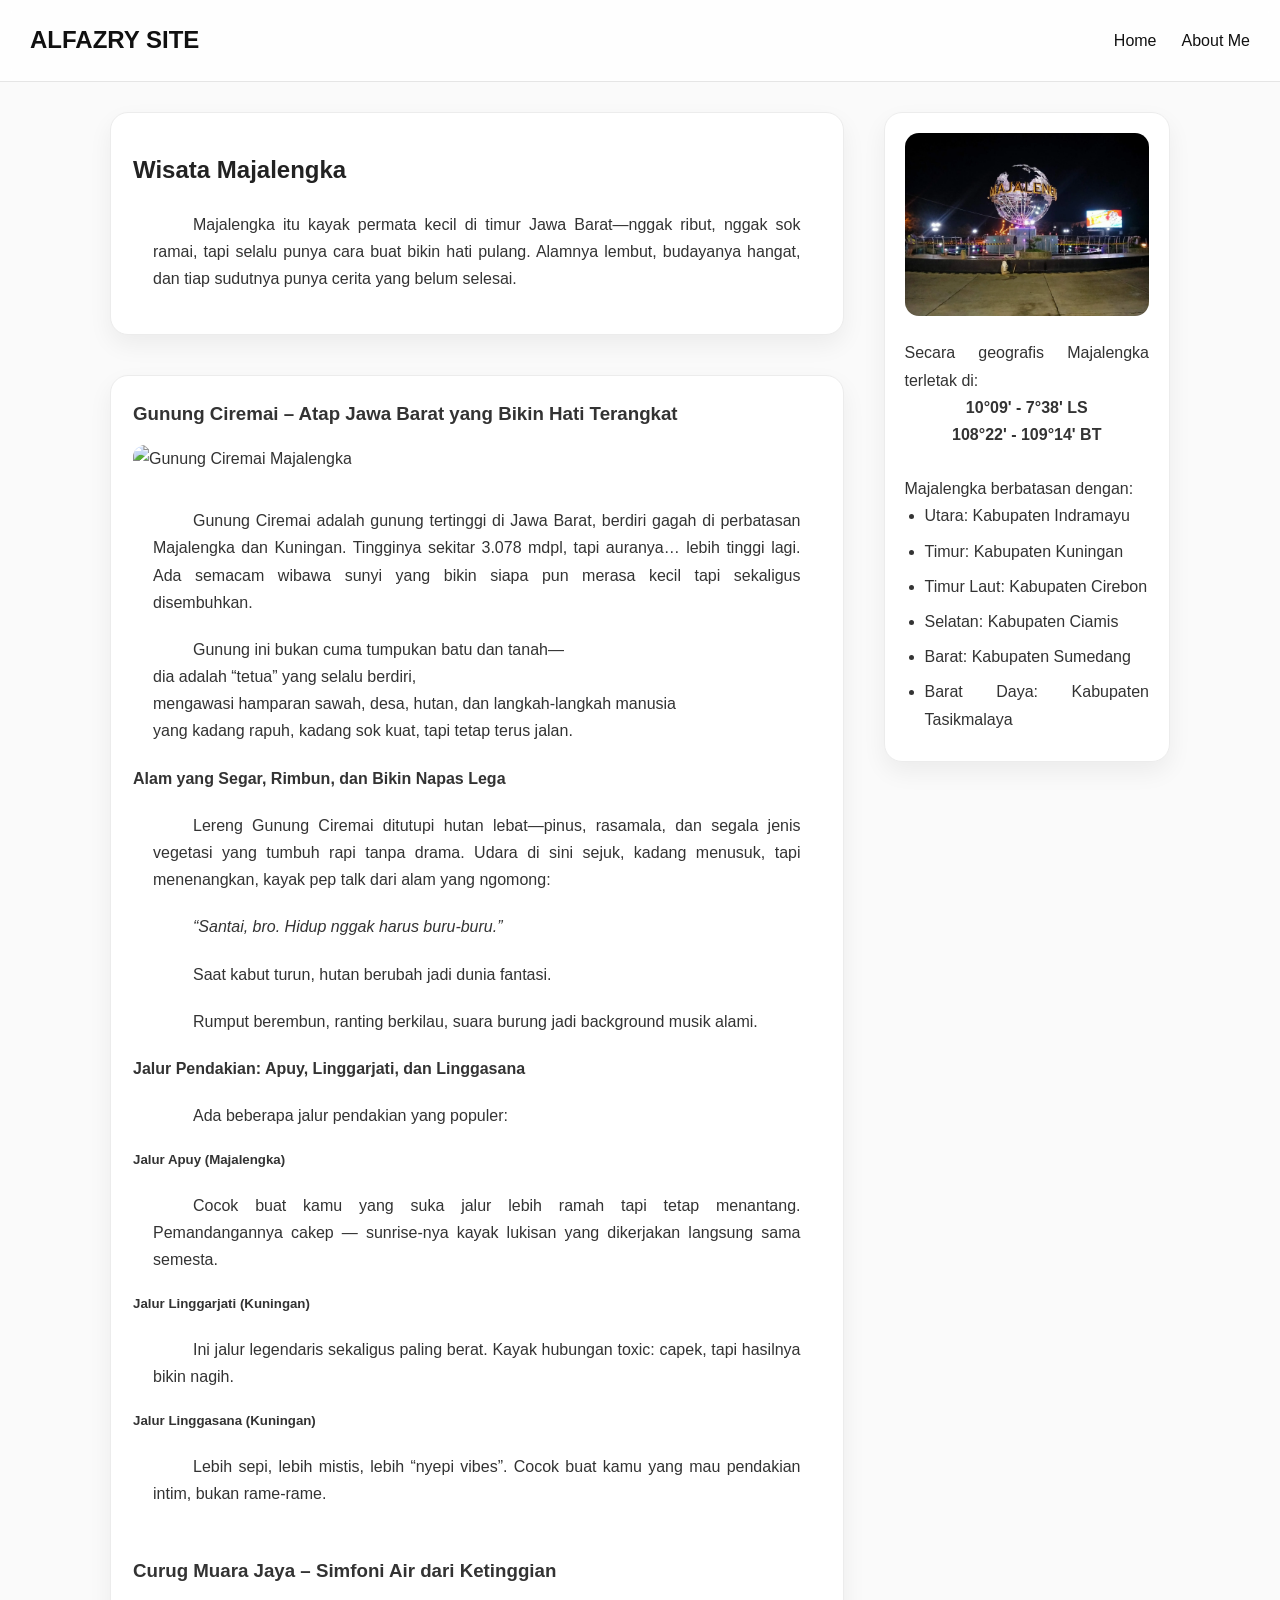
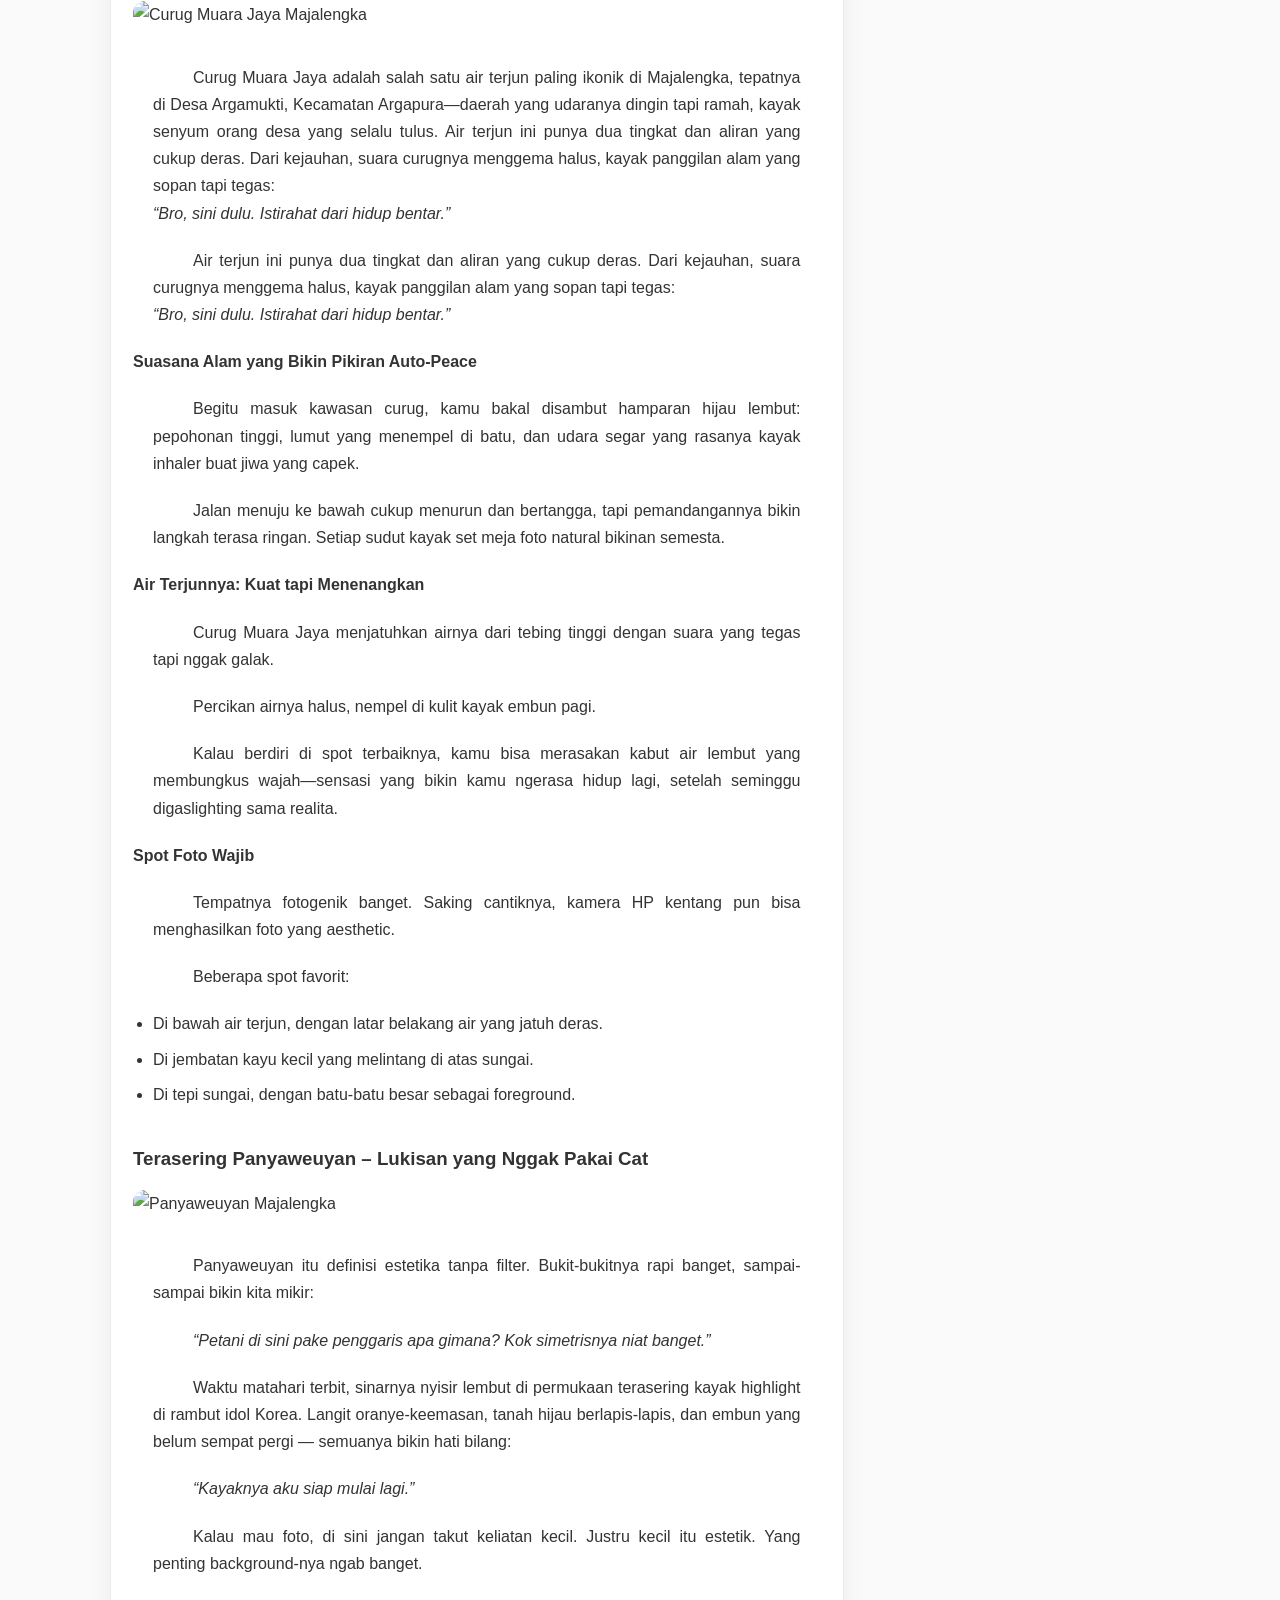
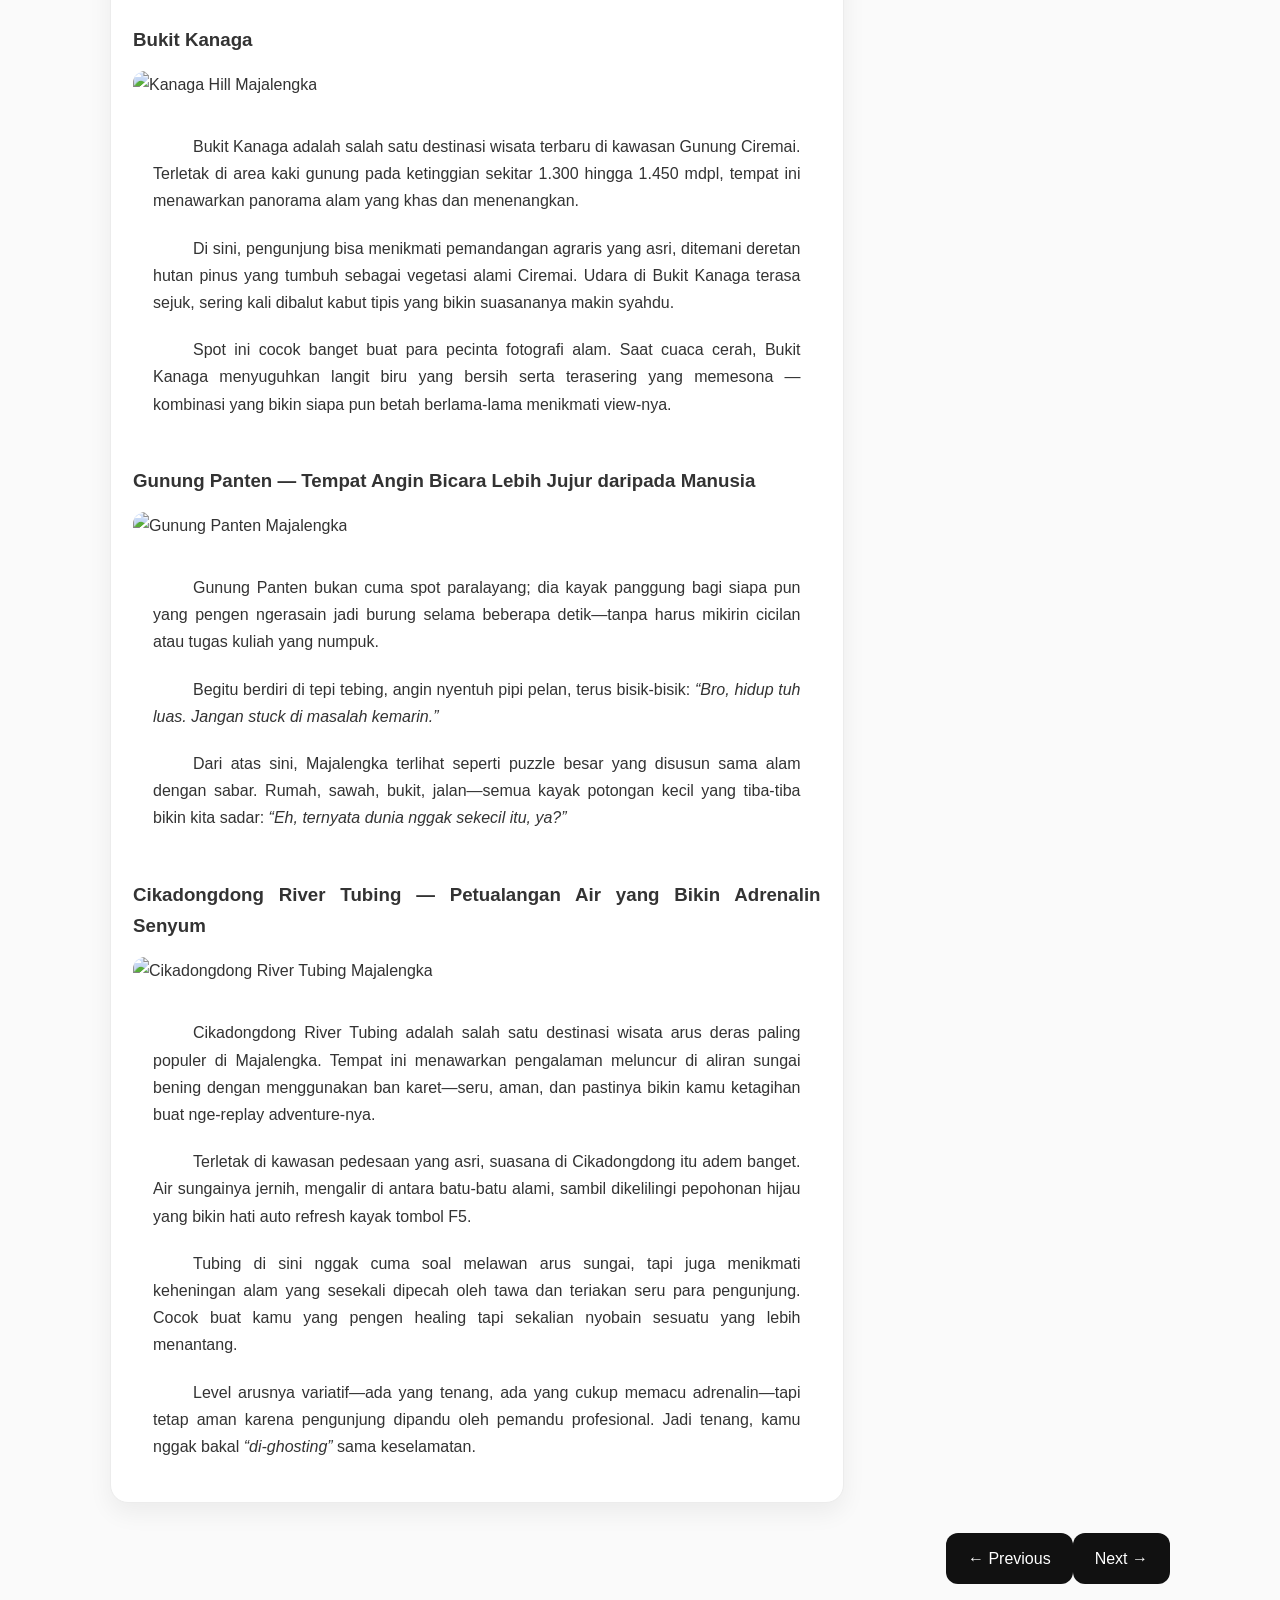
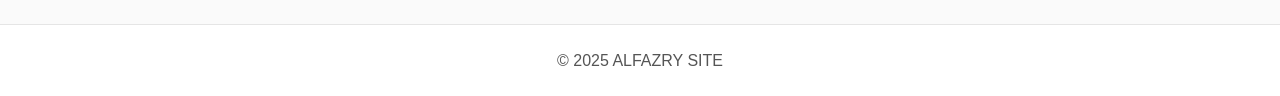
==== next_page_1.html @ a9901567 "Front-end web Website tentang majalengka" ====
<!DOCTYPE html>
<html lang="id">
<head>
  <meta charset="UTF-8" />
  <meta name="viewport" content="width=device-width, initial-scale=1.0" />
  <title>ALFAZRY SITE</title>
  <link rel="stylesheet" href="styles.css" />
</head>
<body>
  <header>
    <h1>ALFAZRY SITE</h1>
    <nav>
      <ul>
        <li><a href="index.html">Home</a></li>
        <li><a href="about_me.html">About Me</a></li>
      </ul>
    </nav>
  </header>
  <main>
    <article>
      <section>
        <h2>Wisata Majalengka</h2>
        <p>Majalengka itu kayak permata kecil di timur Jawa Barat—nggak ribut, nggak sok ramai, tapi selalu punya cara buat bikin hati pulang. Alamnya lembut, budayanya hangat, 
          dan tiap sudutnya punya cerita yang belum selesai.</p>
      </section>
      <section>
        <h3>Gunung Ciremai – Atap Jawa Barat yang Bikin Hati Terangkat</h3>
          <img src="https://encrypted-tbn0.gstatic.com/images?q=tbn:ANd9GcT-mESQbd5KCQXlx12JKlOTaEdHepAyawJ8tg&s" alt="Gunung Ciremai Majalengka">
          <p>Gunung Ciremai adalah gunung tertinggi di Jawa Barat, berdiri gagah di perbatasan Majalengka dan Kuningan. Tingginya sekitar 3.078 mdpl, tapi auranya… lebih tinggi lagi. 
            Ada semacam wibawa sunyi yang bikin siapa pun merasa kecil tapi sekaligus disembuhkan.</p>
          <p>Gunung ini bukan cuma tumpukan batu dan tanah—
            <br>dia adalah “tetua” yang selalu berdiri,
            <br>mengawasi hamparan sawah, desa, hutan, dan langkah-langkah manusia
            <br>yang kadang rapuh, kadang sok kuat, tapi tetap terus jalan.</p>
          <h4>Alam yang Segar, Rimbun, dan Bikin Napas Lega</h4>
            <p>Lereng Gunung Ciremai ditutupi hutan lebat—pinus, rasamala, dan segala jenis vegetasi yang tumbuh rapi tanpa drama. Udara di sini sejuk, kadang menusuk, tapi menenangkan, 
              kayak pep talk dari alam yang ngomong:</p>
            <p><i>“Santai, bro. Hidup nggak harus buru-buru.”</i></p>
            <p>Saat kabut turun, hutan berubah jadi dunia fantasi.</p>
            <p>Rumput berembun, ranting berkilau, suara burung jadi background musik alami.</p>
          <h4>Jalur Pendakian: Apuy, Linggarjati, dan Linggasana</h4>
            <p>Ada beberapa jalur pendakian yang populer:</p>
            <h5>Jalur Apuy (Majalengka)</h5>
              <p>Cocok buat kamu yang suka jalur lebih ramah tapi tetap menantang.
                Pemandangannya cakep — sunrise-nya kayak lukisan yang dikerjakan langsung sama semesta.</p>
            <h5>Jalur Linggarjati (Kuningan)</h5>
              <p>Ini jalur legendaris sekaligus paling berat. Kayak hubungan toxic: capek, tapi hasilnya bikin nagih.</p>
            <h5>Jalur Linggasana (Kuningan)</h5>
              <p>Lebih sepi, lebih mistis, lebih “nyepi vibes”. Cocok buat kamu yang mau pendakian intim, bukan rame-rame.</p>
        <br>
        <h3>Curug Muara Jaya – Simfoni Air dari Ketinggian</h3>
          <img src="https://encrypted-tbn0.gstatic.com/images?q=tbn:ANd9GcRF4hX5Hg7hbIJdK5YWosfzW3komMaqAnpwzw&s" alt="Curug Muara Jaya Majalengka">
          <p>Curug Muara Jaya adalah salah satu air terjun paling ikonik di Majalengka, tepatnya di Desa Argamukti, Kecamatan Argapura—daerah yang udaranya dingin tapi ramah, 
            kayak senyum orang desa yang selalu tulus. Air terjun ini punya dua tingkat dan aliran yang cukup deras. Dari kejauhan, suara curugnya menggema halus, kayak panggilan alam yang sopan tapi tegas: 
            <br><i>“Bro, sini dulu. Istirahat dari hidup bentar.”</i></p>
          <p>Air terjun ini punya dua tingkat dan aliran yang cukup deras. Dari kejauhan, suara curugnya menggema halus, kayak panggilan alam yang sopan tapi tegas:
            <br><i>“Bro, sini dulu. Istirahat dari hidup bentar.”</i></p>
          <h4>Suasana Alam yang Bikin Pikiran Auto-Peace</h4>
            <p>Begitu masuk kawasan curug, kamu bakal disambut hamparan hijau lembut:
              pepohonan tinggi, lumut yang menempel di batu, dan udara segar yang rasanya kayak inhaler buat jiwa yang capek.</p>
            <p>Jalan menuju ke bawah cukup menurun dan bertangga,
              tapi pemandangannya bikin langkah terasa ringan.
              Setiap sudut kayak set meja foto natural bikinan semesta.</p>
          <h4>Air Terjunnya: Kuat tapi Menenangkan</h4>
            <p>Curug Muara Jaya menjatuhkan airnya dari tebing tinggi dengan suara yang tegas tapi nggak galak.</p>
            <p>Percikan airnya halus, nempel di kulit kayak embun pagi.</p>
            <p>Kalau berdiri di spot terbaiknya, kamu bisa merasakan kabut air lembut yang membungkus wajah—sensasi yang bikin kamu ngerasa hidup lagi, 
              setelah seminggu digaslighting sama realita.</p>
          <h4>Spot Foto Wajib</h4>
            <p>Tempatnya fotogenik banget.
              Saking cantiknya, kamera HP kentang pun bisa menghasilkan foto yang aesthetic.</p>
            <p>Beberapa spot favorit:</p>
            <ul>
              <li>Di bawah air terjun, dengan latar belakang air yang jatuh deras.</li>
              <li>Di jembatan kayu kecil yang melintang di atas sungai.</li>
              <li>Di tepi sungai, dengan batu-batu besar sebagai foreground.</li>
            </ul>
            <br>
        <h3>Terasering Panyaweuyan – Lukisan yang Nggak Pakai Cat</h3>
          <img src="https://cdn1.katadata.co.id/media/images/thumb/2021/08/16/Terasering_Panyaweuyan-2021_08_16-16_27_29_449c789040b4e44c07a3ee7ace04464f_960x640_thumb.jpg" alt="Panyaweuyan Majalengka">
          <P>Panyaweuyan itu definisi estetika tanpa filter. Bukit-bukitnya rapi banget, sampai-sampai bikin kita mikir:</P>
          <P><i>“Petani di sini pake penggaris apa gimana? Kok simetrisnya niat banget.”</i></P>
          <p>Waktu matahari terbit, sinarnya nyisir lembut di permukaan terasering kayak highlight di rambut idol Korea. Langit oranye-keemasan, tanah hijau berlapis-lapis, dan embun yang belum sempat pergi — 
             semuanya bikin hati bilang:</p>
          <p><i>“Kayaknya aku siap mulai lagi.”</i></p>
          <p>Kalau mau foto, di sini jangan takut keliatan kecil. Justru kecil itu estetik. Yang penting background-nya ngab banget.</p>
        <br>
        <h3>Bukit Kanaga</h3>
          <img src="https://backend.adventuraja.com/gallery/61bfcfd3a5e6bc1a2eee7868/Bukit-kanaga-hill-9.jpg" alt="Kanaga Hill Majalengka">
          <p>Bukit Kanaga adalah salah satu destinasi wisata terbaru di kawasan Gunung Ciremai. Terletak di area kaki gunung pada ketinggian sekitar 1.300 hingga 1.450 mdpl, tempat ini menawarkan panorama alam yang khas dan menenangkan.</p>
          <p>Di sini, pengunjung bisa menikmati pemandangan agraris yang asri, ditemani deretan hutan pinus yang tumbuh sebagai vegetasi alami Ciremai. Udara di Bukit Kanaga terasa sejuk, sering kali dibalut kabut tipis yang bikin suasananya makin syahdu.</p>
          <p>Spot ini cocok banget buat para pecinta fotografi alam. Saat cuaca cerah, Bukit Kanaga menyuguhkan langit biru yang bersih serta terasering yang memesona — kombinasi yang bikin siapa pun betah berlama-lama menikmati view-nya.</p>   
        <br>
        <h3>Gunung Panten — Tempat Angin Bicara Lebih Jujur daripada Manusia</h3>
          <img src="https://awsimages.detik.net.id/community/media/visual/2021/02/04/dev-sensasi-wisata-langit-ala-gunung-panten-di-majalengka.jpeg?w=600&q=90" alt="Gunung Panten Majalengka">
          <p>Gunung Panten bukan cuma spot paralayang; dia kayak panggung bagi siapa pun yang pengen ngerasain jadi burung selama beberapa detik—tanpa harus mikirin cicilan atau tugas kuliah yang numpuk.</p>
          <p>Begitu berdiri di tepi tebing, angin nyentuh pipi pelan, terus bisik-bisik: <i>“Bro, hidup tuh luas. Jangan stuck di masalah kemarin.”</i></p>
          <p>Dari atas sini, Majalengka terlihat seperti puzzle besar yang disusun sama alam dengan sabar. Rumah, sawah, bukit, jalan—semua kayak potongan kecil yang tiba-tiba bikin kita sadar: <i>“Eh, ternyata dunia nggak sekecil itu, ya?”</i></p>
        <br>
        <h3>Cikadongdong River Tubing — Petualangan Air yang Bikin Adrenalin Senyum</h3>
          <img src="https://encrypted-tbn0.gstatic.com/images?q=tbn:ANd9GcTIFTNNxjx79DrGIAM36O9_kW_D26Mm_cvQ2Q&s" alt="Cikadongdong River Tubing Majalengka">
          <p>Cikadongdong River Tubing adalah salah satu destinasi wisata arus deras paling populer di Majalengka. Tempat ini menawarkan pengalaman meluncur di aliran sungai bening dengan menggunakan ban karet—seru, aman, dan pastinya bikin kamu ketagihan buat nge-replay adventure-nya.</p>
          <p>Terletak di kawasan pedesaan yang asri, suasana di Cikadongdong itu adem banget. Air sungainya jernih, mengalir di antara batu-batu alami, sambil dikelilingi pepohonan hijau yang bikin hati auto refresh kayak tombol F5.</p>
          <p>Tubing di sini nggak cuma soal melawan arus sungai, tapi juga menikmati keheningan alam yang sesekali dipecah oleh tawa dan teriakan seru para pengunjung. Cocok buat kamu yang pengen healing tapi sekalian nyobain sesuatu yang lebih menantang.</p>
          <p>Level arusnya variatif—ada yang tenang, ada yang cukup memacu adrenalin—tapi tetap aman karena pengunjung dipandu oleh pemandu profesional. Jadi tenang, kamu nggak bakal <i>“di-ghosting”</i> sama keselamatan.</p>
      </section>
       </article>
    <aside>
      <img src="img/bundaran_majalengka.webp" alt="bundaran_majalengka" />
      <p>Secara geografis Majalengka terletak di:</p>
      <ul style="text-align: center;">
        <p></p><b>10°09' - 7°38' LS</b></li>
        <p><b>108°22' - 109°14' BT</b></p>
      </ul>
      <br>
      <p>Majalengka berbatasan dengan:</p>
      <ul>
        <li>Utara: Kabupaten Indramayu</li>
        <li>Timur: Kabupaten Kuningan</li>
        <li>Timur Laut: Kabupaten Cirebon</li>
        <li>Selatan: Kabupaten Ciamis</li>
        <li>Barat: Kabupaten Sumedang</li>
        <li>Barat Daya: Kabupaten Tasikmalaya</li>
      </ul>
    </aside>
  </main>
  <div class="page">
  <a href="index.html" class="btn prev">← Previous</a>
  <a href="next_page_2.html" class="btn next">Next →</a>
  </div>
  <footer>
    <p>&copy; 2025 ALFAZRY SITE</p>
  </footer>
</body>
</html>
---- styles.css ----
* {
  margin: 0;
  padding: 0;
  box-sizing: border-box;
  font-family: "QuckSand", sans-serif;
}

body {
  background: #fafafa;
  color: #333;
  line-height: 1.7;
}

/* HEADER AESTHETIC */
header {
  background: #ffffffcc;
  backdrop-filter: blur(8px);
  padding: 20px 30px;
  border-bottom: 1px solid #e5e5e5;

  display: flex;
  justify-content: space-between;
  align-items: center;
  position: sticky;
  top: 0;
  z-index: 10;
}

header h1 {
  font-weight: 700;
  font-size: 1.5rem;
  color: #111;
}

nav ul {
  display: flex;
  list-style: none;
  gap: 25px;
}

nav a {
  text-decoration: none;
  color: #111;
  font-weight: 500;
  padding-bottom: 2px;
  transition: 0.2s;
}

nav a:hover {
  color: #777;
}

/* MAIN WRAPPER */
main {
  max-width: 1100px;
  margin: 30px auto;
  display: flex;
  gap: 40px;
  padding: 0 20px;
}

/* CARD STYLE */
article {
  flex: 3;
  display: flex;
  flex-direction: column;
  gap: 40px;
}

article h1, article h2 {
  font-weight: 600;
}

section {
  background: white;
  text-align: justify;
  padding: 22px;
  border-radius: 18px;
  box-shadow: 0 10px 25px rgba(0,0,0,0.06);
  border: 1px solid #ececec;
}

section p {
  text-indent: 40px;
  margin: 20px;
  margin-bottom: 20px;
}

section img {
  width: 100%;
  border-radius: 12px;
  margin: 15px 0;
}

section h2 {
  margin-top: 15px;
  color: #222;
}

section li {
  margin-left: 20px;
  margin-bottom: 8px;
}

/* SIDEBAR */
aside {
  flex: 1;
  position: sticky;
  top: 100px;
  height: fit-content;
  text-align: justify;
  background: white;
  padding: 20px;
  border-radius: 18px;
  box-shadow: 0 10px 25px rgba(0,0,0,0.06);
  border: 1px solid #ececec;
}

aside img {
  width: 100%;
  border-radius: 14px;
  margin-bottom: 15px;
}

aside li{
  margin-left: 20px;
  margin-bottom: 8px;
}

/* NEXT / PREV BUTTON */
.page {
  max-width: 1100px;
  margin: 30px auto;
  display: flex;
  justify-content: flex-end;
  padding: 0 20px;
}

.btn {
  background: #111;
  color: white;
  padding: 12px 22px;
  border-radius: 12px;
  text-decoration: none;
  transition: 0.2s;
  font-weight: 500;
}

.btn:hover {
  background: #333;
}

/* FOOTER */
footer {
  text-align: center;
  padding: 22px;
  margin-top: 40px;
  background: white;
  border-top: 1px solid #e5e5e5;
  color: #555;
}

/* MEDIA HP */
@media (max-width: 900px) {
  main {
    flex-direction: column;
  }

  aside {
    order: -1;
  }
}
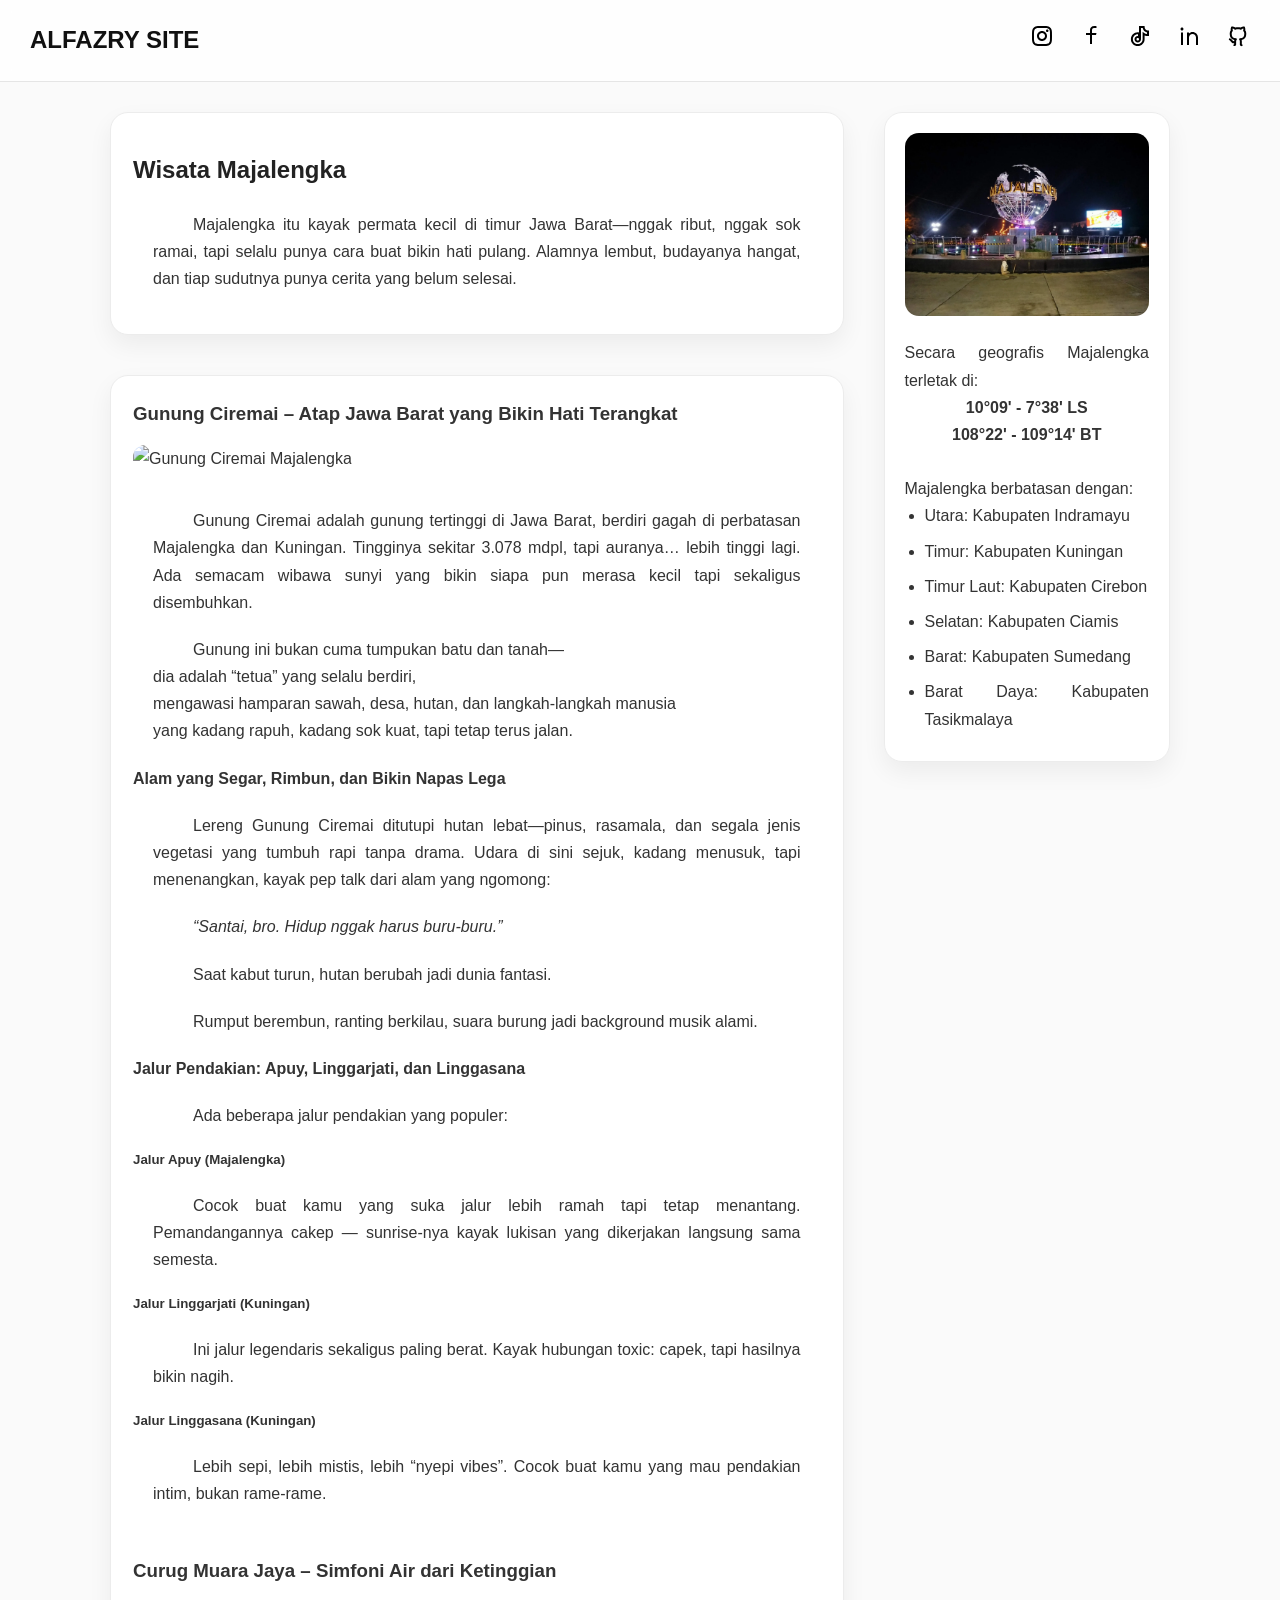
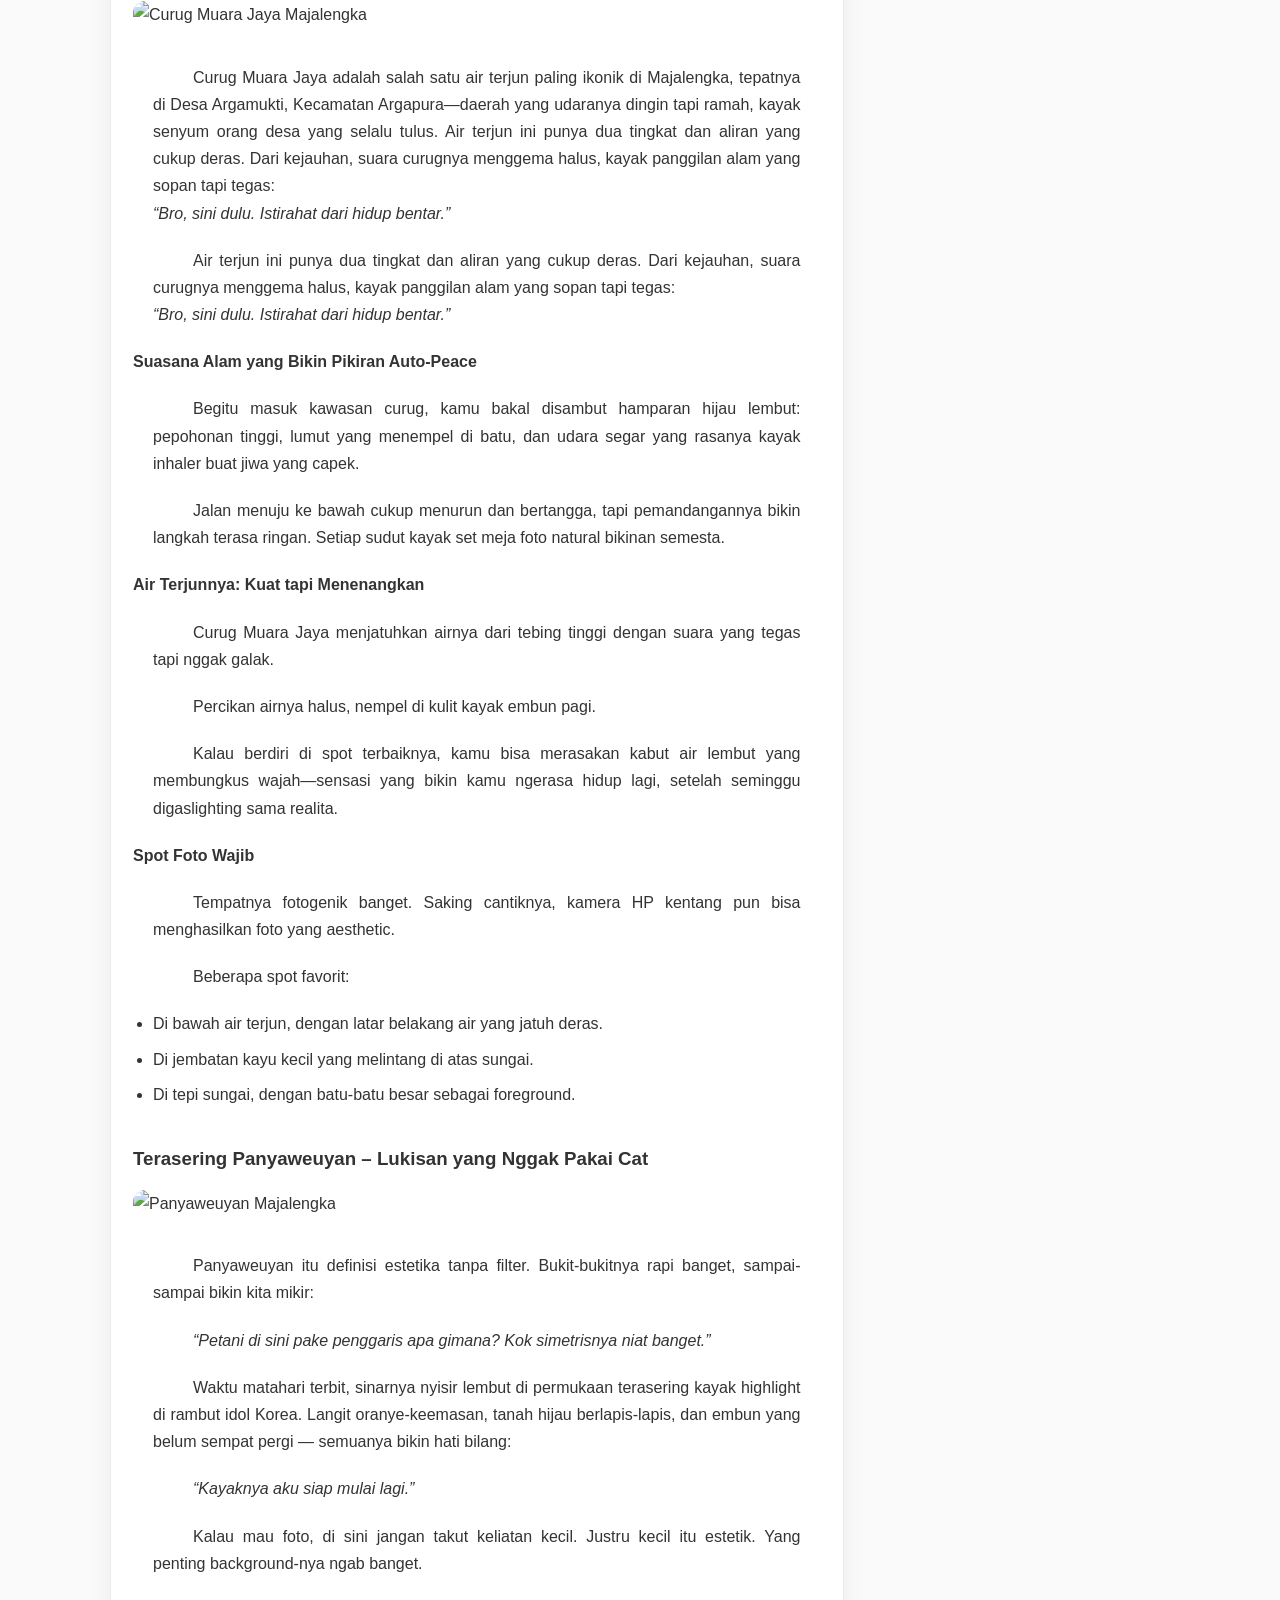
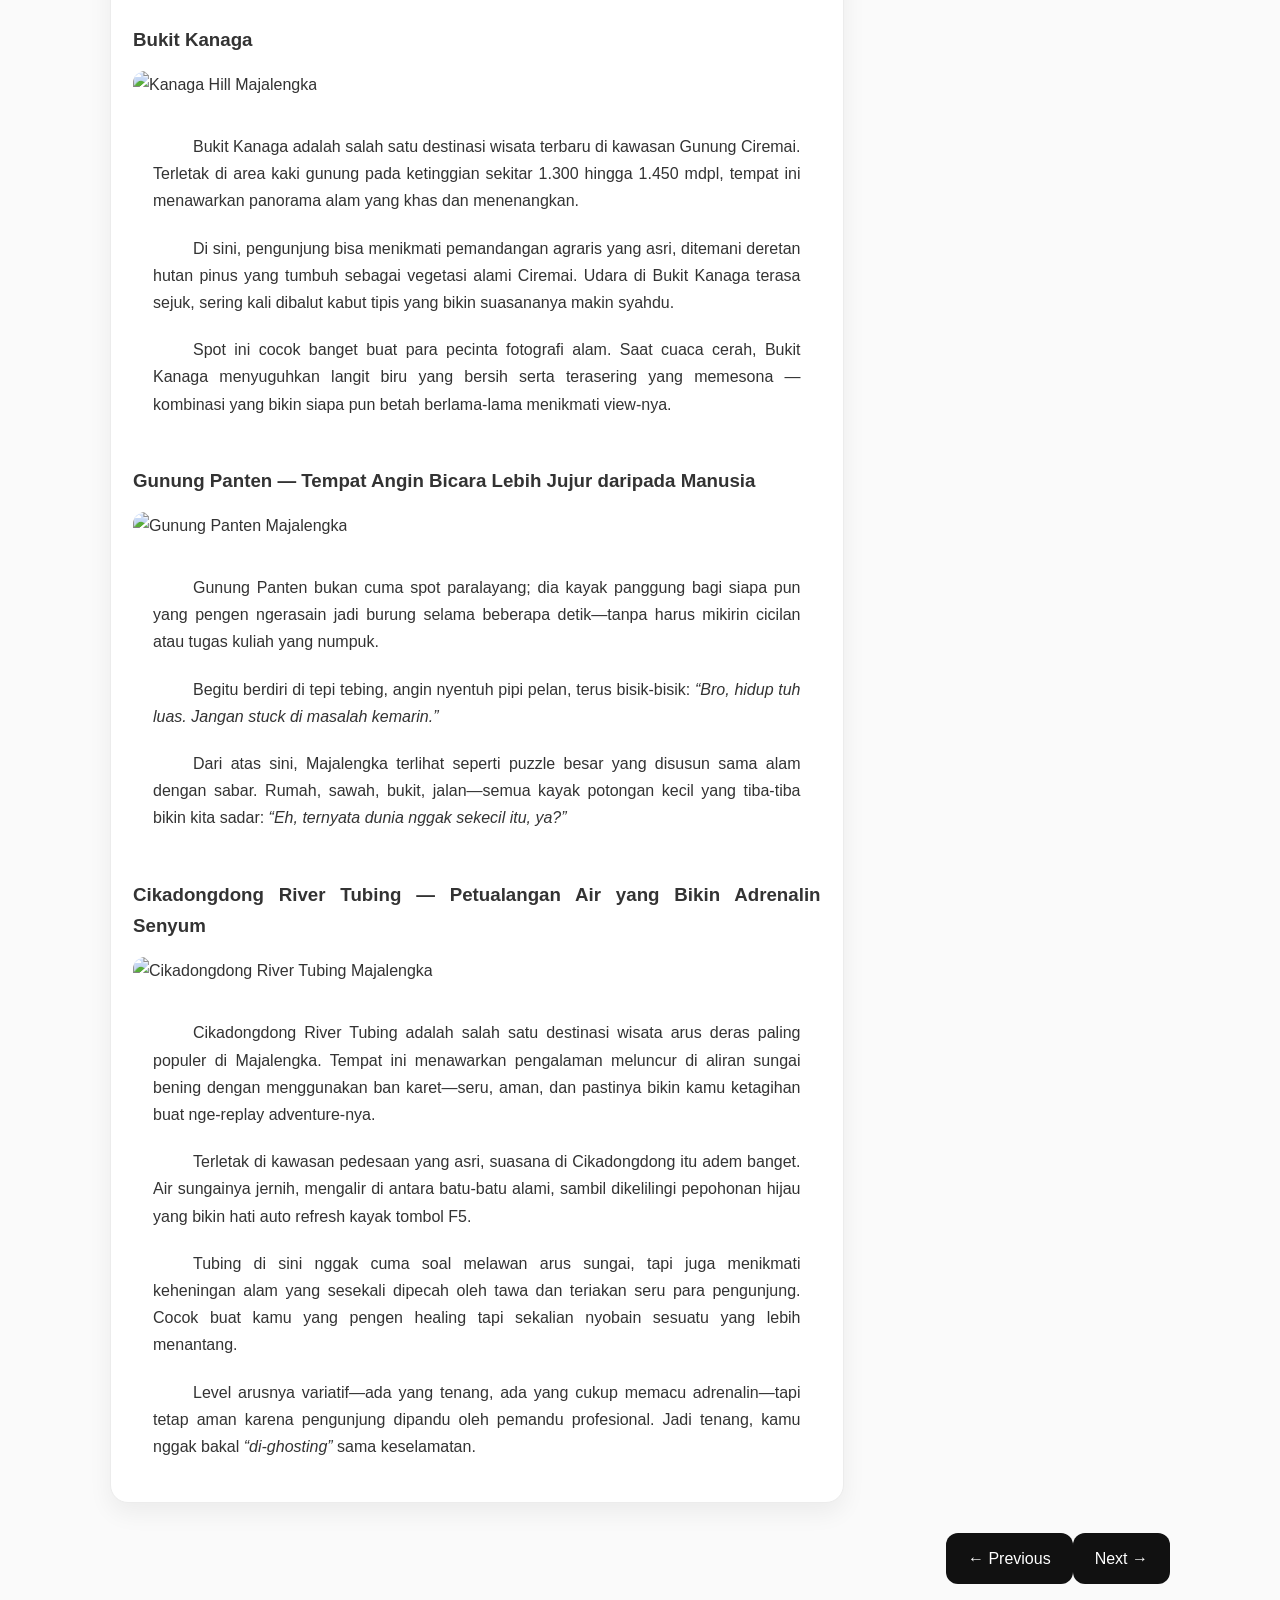
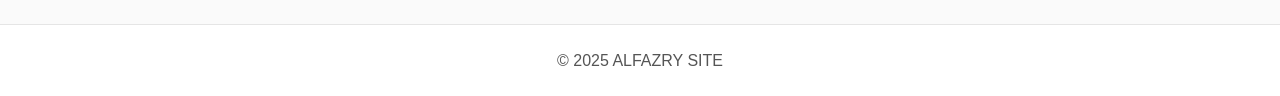
==== commit be74e437: "perubahan web" ====
--- a/next_page_1.html
+++ b/next_page_1.html
@@ -11,8 +11,32 @@
     <h1>ALFAZRY SITE</h1>
     <nav>
       <ul>
-        <li><a href="index.html">Home</a></li>
-        <li><a href="about_me.html">About Me</a></li>
+        <li>
+          <a href="https://www.instagram.com/rianaalfazri/">
+              <img src="img/instagram-line.png" alt="Instagram Logo"/>
+          </a>    
+        </li>
+        <li>
+          <a href="https://www.facebook.com/rianaalfazri">
+              <img src="img/facebook-line.png" alt="Facebook Logo" />
+          </a>
+          
+        </li>
+        <li>
+          <a href="https://www.tiktok.com/@rianaalfazri">
+              <img src="img/tiktok-line.png" alt="TikTok Logo" />
+          </a>
+        </li>
+        <li>
+          <a href="https://www.linkedin.com/in/rianaalfazri">
+              <img src="img/linkedin-line.png" alt="Linkedin Logo" />
+          </a>
+        </li>
+        <li>
+          <a href="https://github.com/scnd-rianaalfazri">
+              <img src="img/github-line.png" alt="Github Logo" />
+          </a>
+        </li>
       </ul>
     </nav>
   </header>
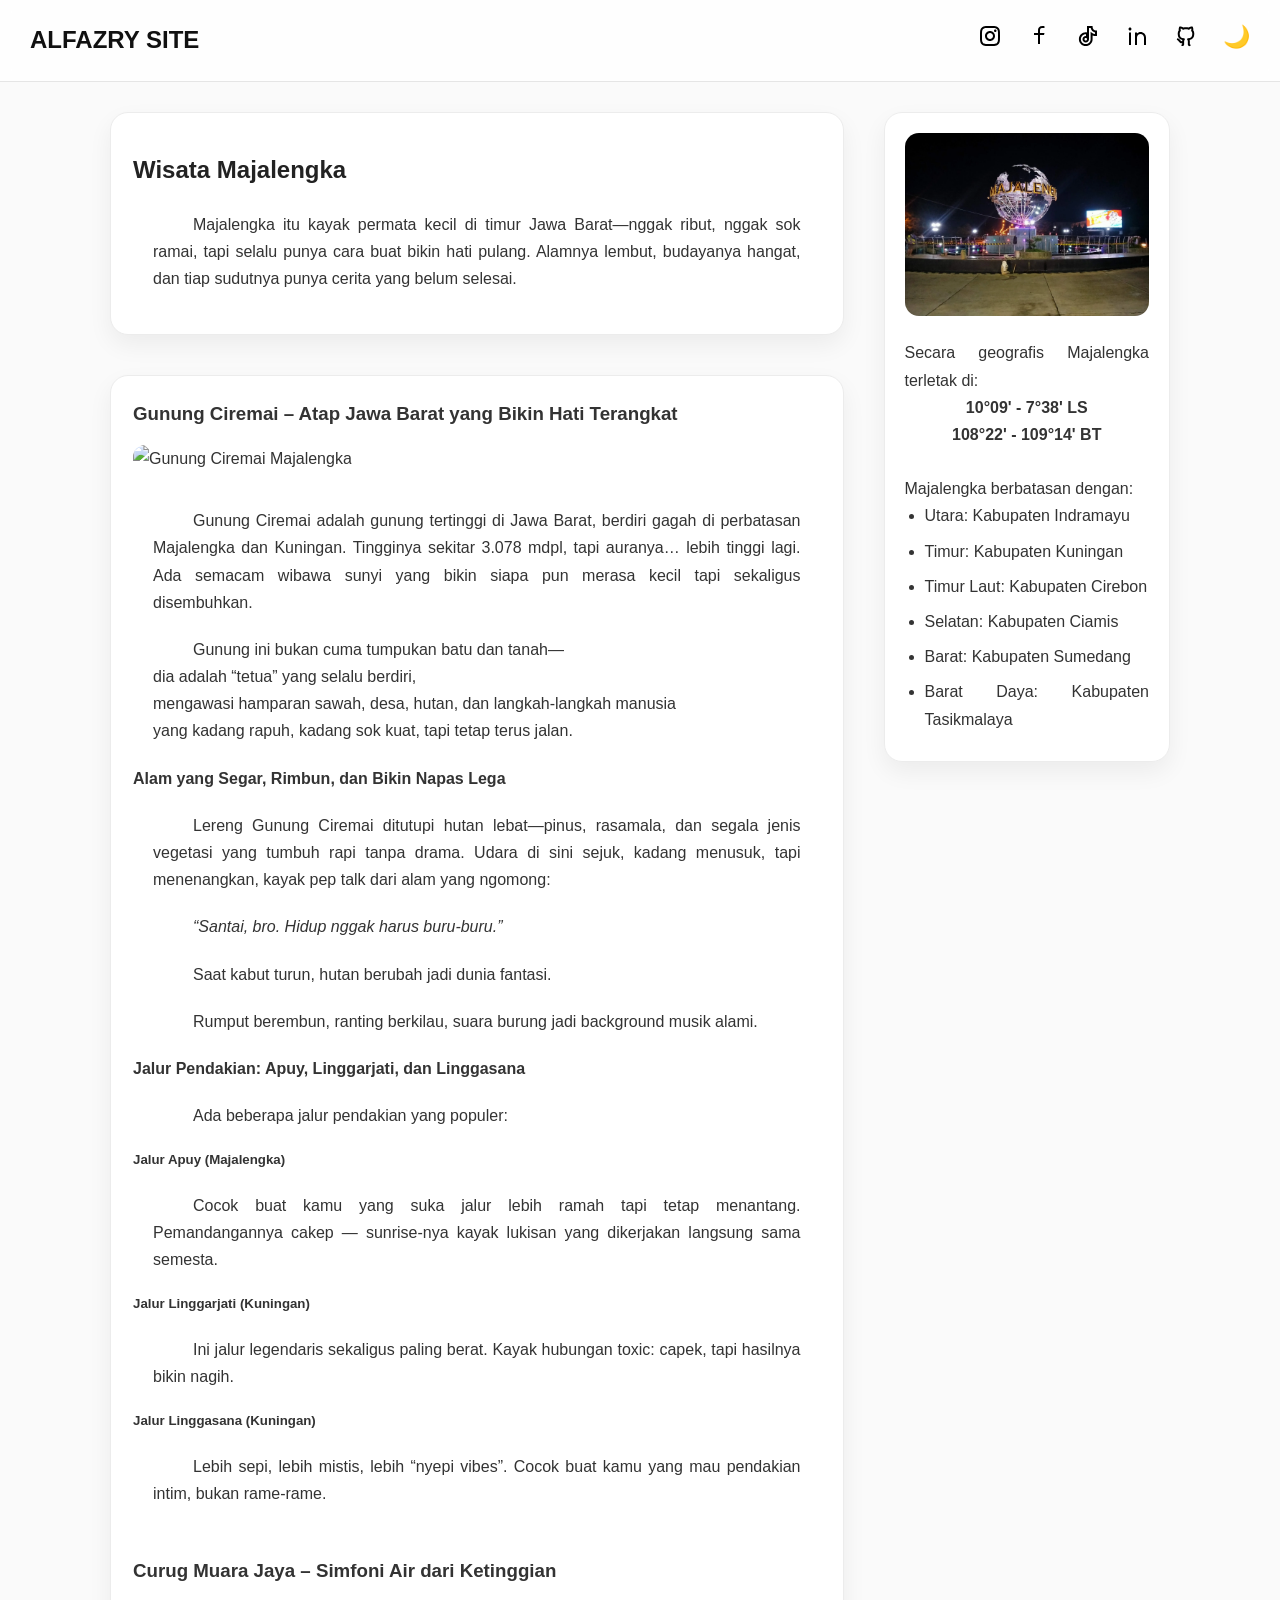
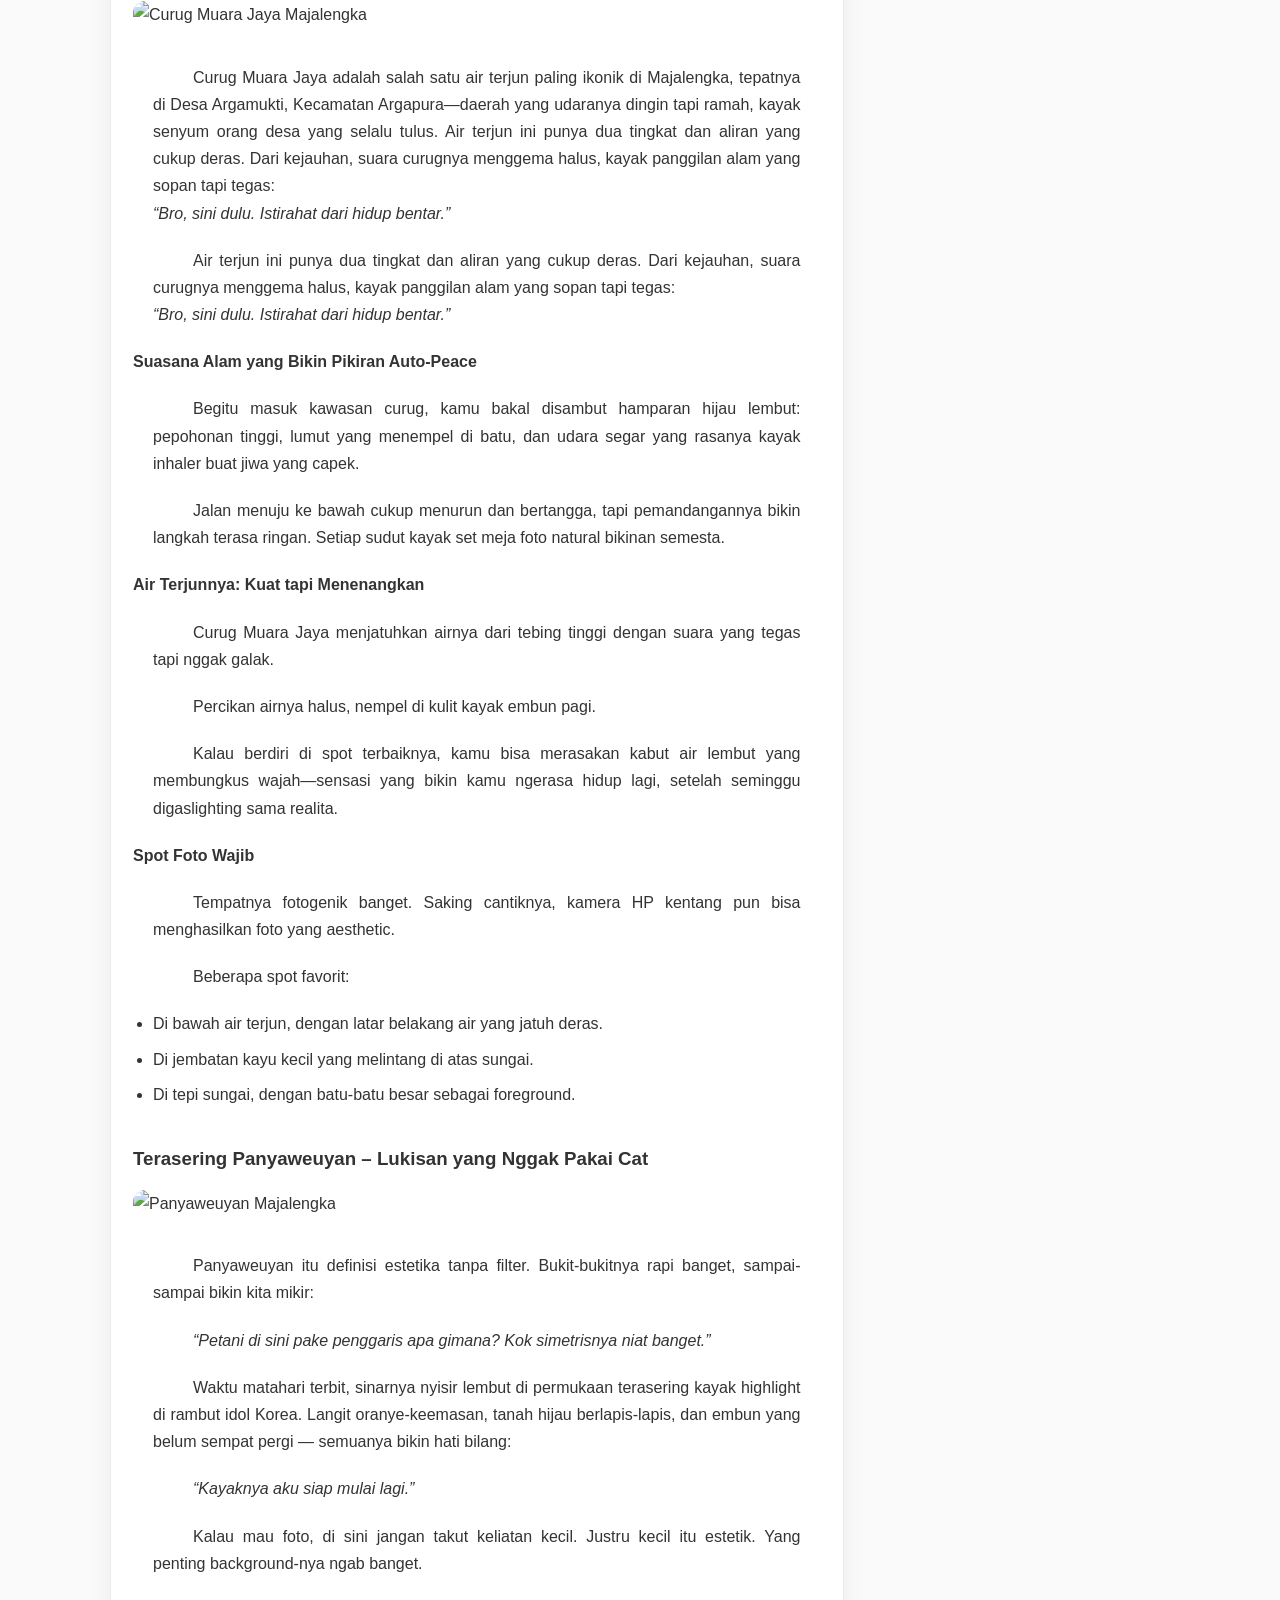
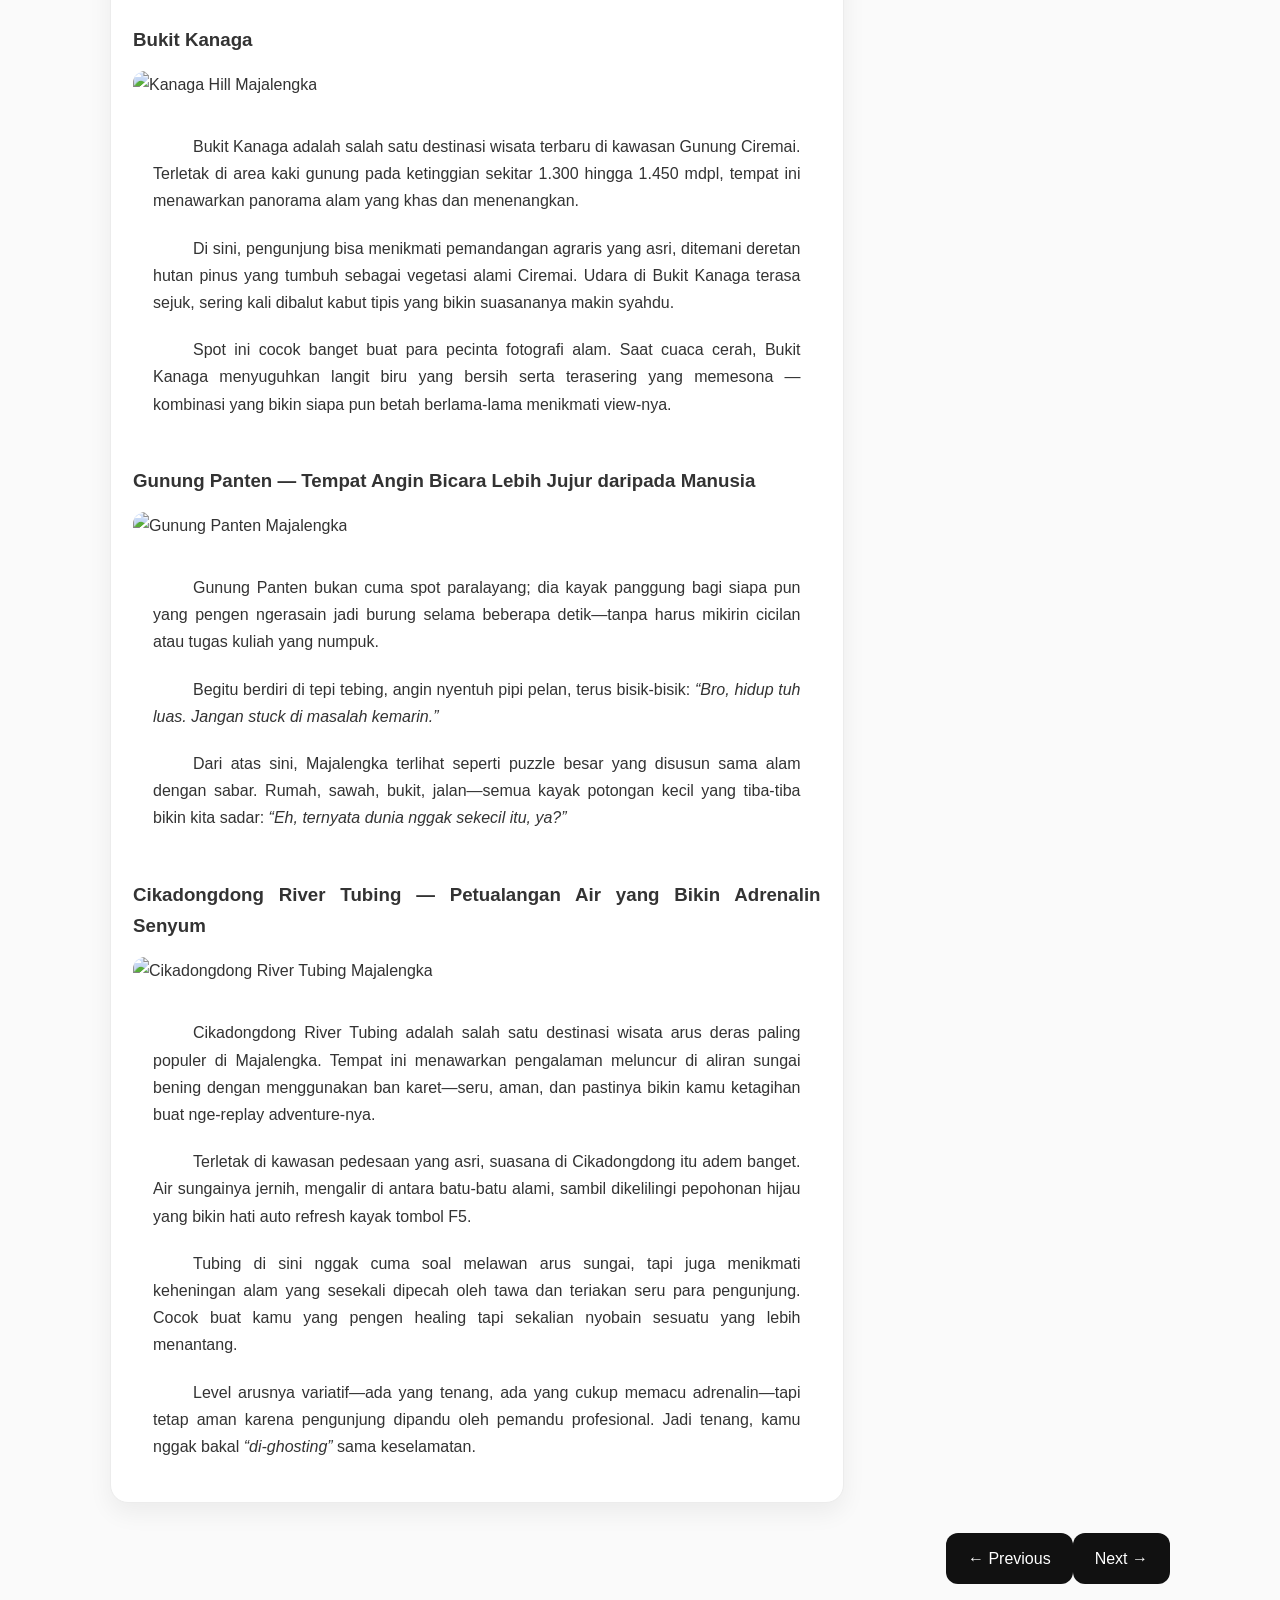
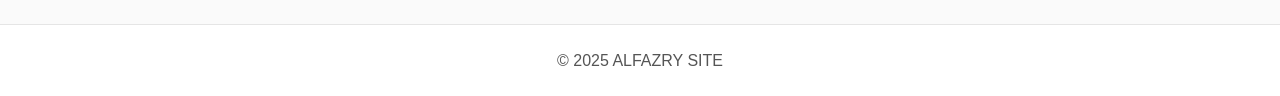
==== commit 9de33f6f: "++ menambahkan fitur dark mode" ====
--- a/next_page_1.html
+++ b/next_page_1.html
@@ -13,29 +13,32 @@
       <ul>
         <li>
           <a href="https://www.instagram.com/rianaalfazri/">
-              <img src="img/instagram-line.png" alt="Instagram Logo"/>
+              <img id="instagramIcon" src="img/instagram-line.png" alt="Instagram Logo"/>
           </a>    
         </li>
         <li>
           <a href="https://www.facebook.com/rianaalfazri">
-              <img src="img/facebook-line.png" alt="Facebook Logo" />
+              <img id="facebookIcon" src="img/facebook-line.png" alt="Facebook Logo" />
           </a>
           
         </li>
         <li>
           <a href="https://www.tiktok.com/@rianaalfazri">
-              <img src="img/tiktok-line.png" alt="TikTok Logo" />
+              <img id="tiktokIcon" src="img/tiktok-line.png" alt="TikTok Logo" />
           </a>
         </li>
         <li>
           <a href="https://www.linkedin.com/in/rianaalfazri">
-              <img src="img/linkedin-line.png" alt="Linkedin Logo" />
+              <img id="linkedinIcon" src="img/linkedin-line.png" alt="Linkedin Logo" />
           </a>
         </li>
         <li>
           <a href="https://github.com/scnd-rianaalfazri">
-              <img src="img/github-line.png" alt="Github Logo" />
+              <img id="githubIcon" src="img/github-line.png" alt="Github Logo" />
           </a>
+        </li>
+        <li>
+          <button id="darkModeToggle" aria-label="Toggle Dark Mode">🌙</button>
         </li>
       </ul>
     </nav>
@@ -156,4 +159,5 @@
     <p>&copy; 2025 ALFAZRY SITE</p>
   </footer>
 </body>
+<script src="script.js"></script>
 </html>
--- a/styles.css
+++ b/styles.css
@@ -9,6 +9,69 @@
   background: #fafafa;
   color: #333;
   line-height: 1.7;
+  transition: background-color 0.4s ease, color 0.4s ease;
+}
+
+#darkModeToggle {
+  background: none;
+  border: none;
+  font-size: 22px;
+  cursor: pointer;
+  transition: transform 0.3s ease;
+}
+
+#darkModeToggle:hover {
+  transform: rotate(20deg) scale(1.1);
+}
+
+/* DARK THEME */
+body.dark {
+  background-color: #0f172a;
+  color: #e5e7eb;
+}
+
+body.dark header,
+body.dark footer,
+body.dark aside {
+  background-color: #020617;
+}
+
+body.dark a {
+  color: #38bdf8;
+}
+
+body.dark img {
+  filter: brightness(0.9) contrast(1.05);
+}
+
+body.dark .btn {
+  background-color: #1e293b;
+  color: #e5e7eb;
+}
+
+body.dark h1{
+  color: #f1f5f9;
+}
+
+body.dark h2{
+  color: #f1f5f9;
+}
+
+body.dark h3{
+  color: #f1f5f9;
+}
+
+body.dark h4{
+  color: #f1f5f9;
+}
+
+body.dark h5{
+  color: #f1f5f9;
+}
+
+body.dark section {
+  background-color: #1e293b;
+  border-color: #334155;
 }
 
 /* HEADER AESTHETIC */
